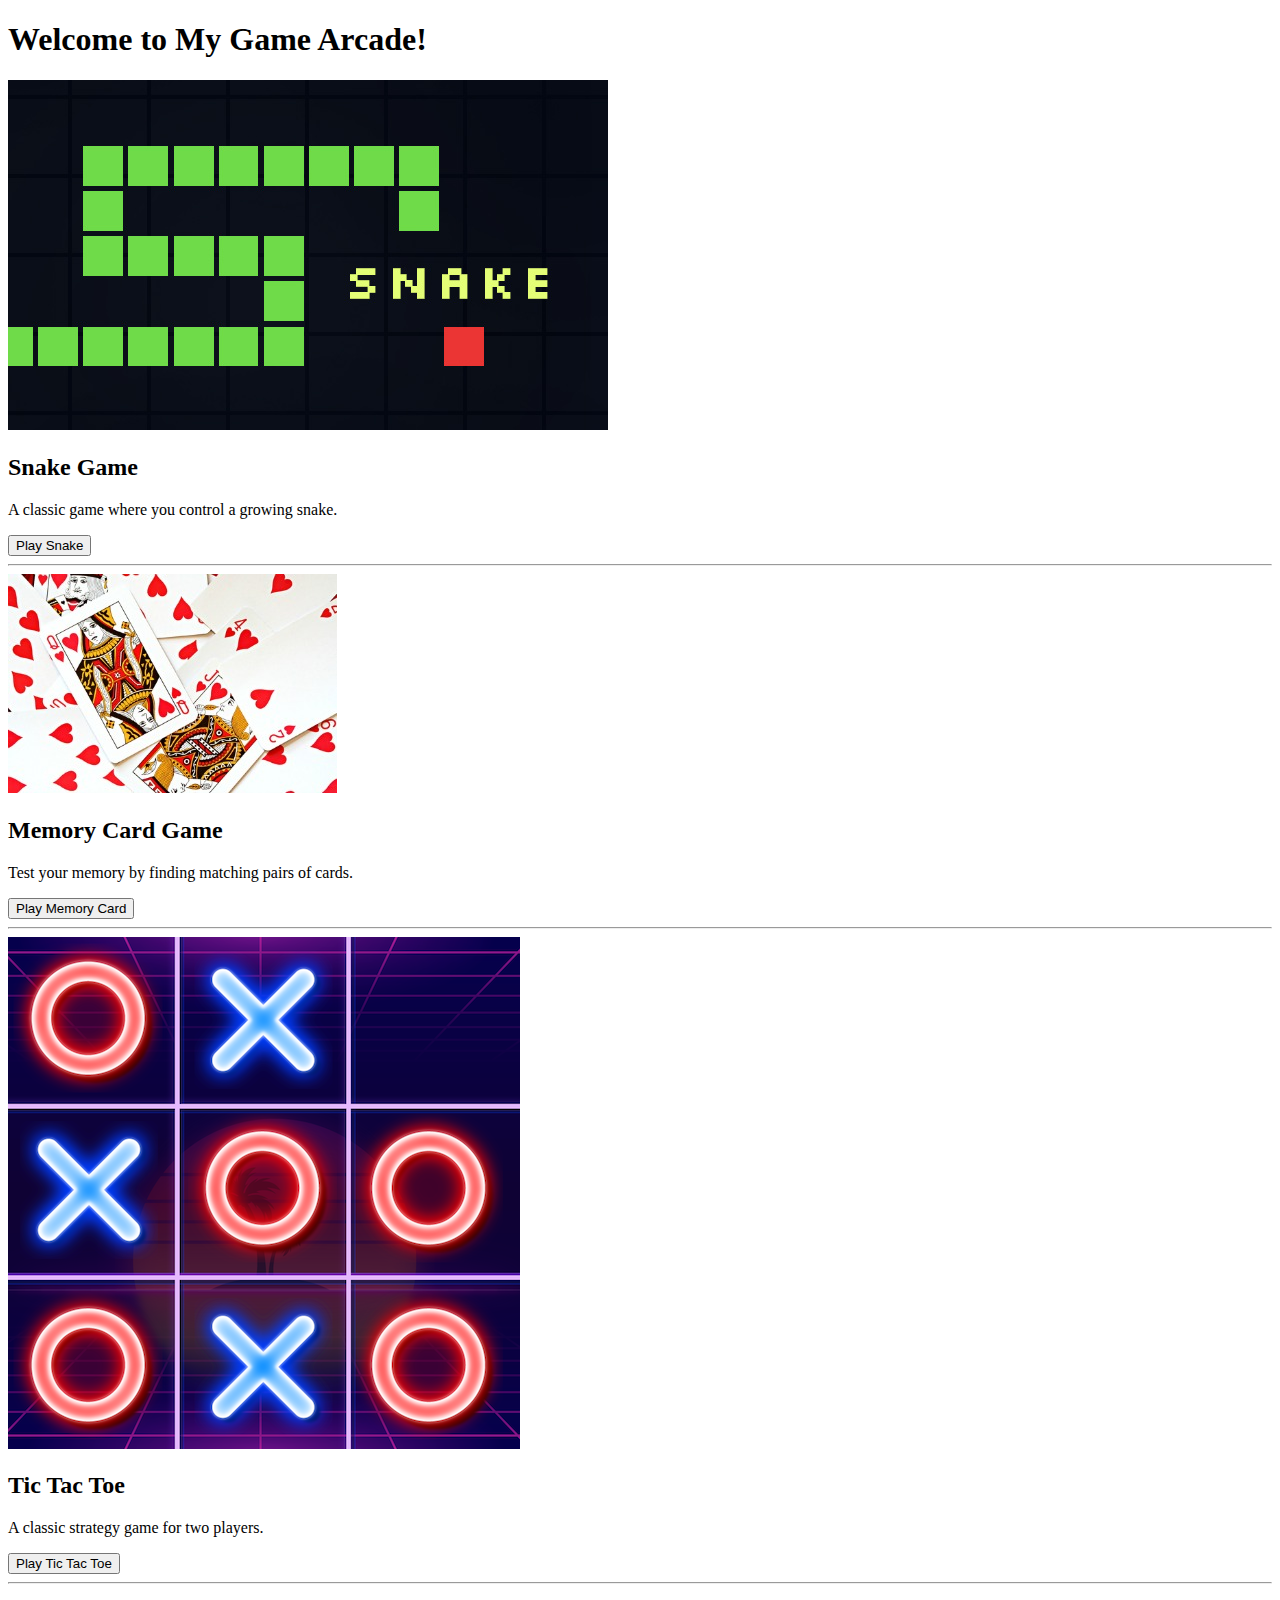
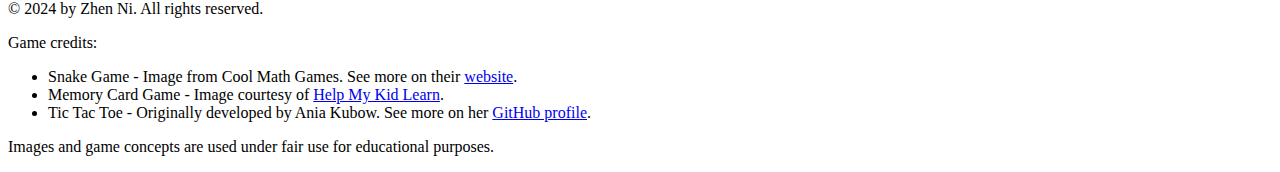
==== index.html @ cb6ce7e0 "Initial commit" ====
<!DOCTYPE html>
<html lang="en">
<head>
    <meta charset="UTF-8">
    <meta name="viewport" content="width=device-width, initial-scale=1.0">
    <title>Game Arcade</title>
    <link rel="stylesheet" href="styles.css">
</head>
<body>
    <header>
        <h1>Welcome to My Game Arcade!</h1>
    </header>
    <main>
        <section class="game">
            <!-- Image from https://www.coolmathgames.com/0-snake -->
            <img src="./Snake_OG-logo.jpg" title="Snake Game" alt="Snake Game" class="large">
            <h2>Snake Game</h2>
            <p>A classic game where you control a growing snake.</p>
            <button onclick="window.location.href='snake/snake.html';">Play Snake</button>
            <br><hr>
        </section>
        <section class="game">
            <!-- Iamge from https://www.helpmykidlearn.ie/activities/5-7/detail/memory-card-game-->
            <img src="./dreamstime_xs_3888135.jpg" title="Memory Card Game" alt="Memory Card Game">
            <h2>Memory Card Game</h2>
            <p>Test your memory by finding matching pairs of cards.</p>
            <button onclick="window.location.href='memory/memory_game.html';">Play Memory Card</button>
            <br><hr>
        </section>
        <section class="game">
            <!-- Iamge from https://play.google.com/store/apps/details?id=com.cdg.tictactoe&hl=en_US-->
            <img src="./unnamed.png" alt="Tic Tac Toe">
            <h2>Tic Tac Toe</h2>
            <p>A classic strategy game for two players.</p>
            <button onclick="window.location.href='tic-tac-toe/index.html';">Play Tic Tac Toe</button>
            <br><hr>
        </section>
    </main>
    <footer>
        <p>&copy; 2024 by Zhen Ni. All rights reserved.</p>
        <p>Game credits:</p>
        <ul>
            <li>Snake Game - Image from Cool Math Games. See more on their <a href="https://www.coolmathgames.com/0-snake">website</a>.</li>
            <li>Memory Card Game - Image courtesy of <a href="https://www.helpmykidlearn.ie/activities/5-7/detail/memory-card-game">Help My Kid Learn</a>.</li>
            <li>Tic Tac Toe - Originally developed by Ania Kubow. See more on her <a href="https://github.com/kubowania/tic-tac-toe">GitHub profile</a>.</li>
        </ul>
        <p>Images and game concepts are used under fair use for educational purposes.</p>
    </footer>
    <script src="main.js"></script>
</body>
</html>
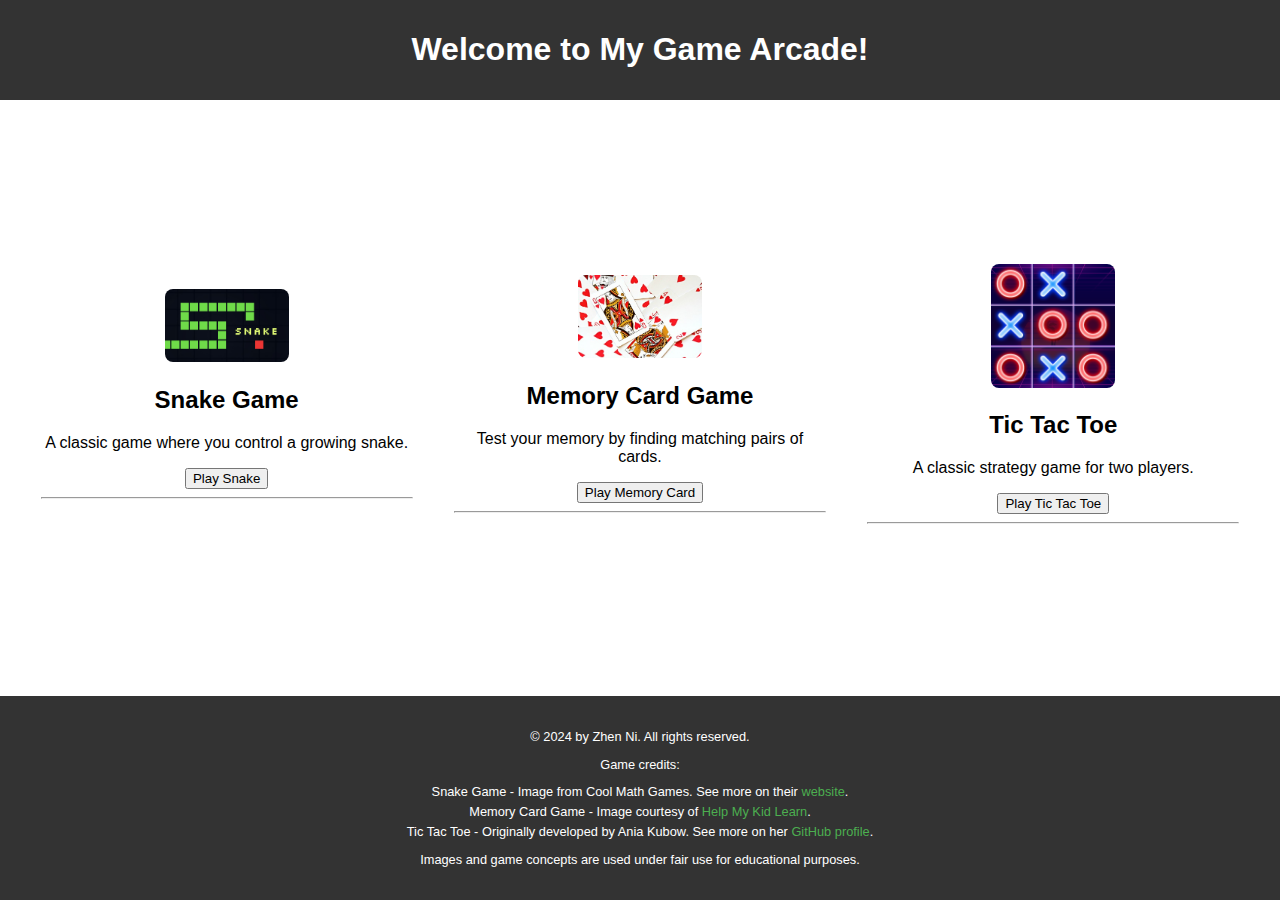
==== commit b8271857: "change html" ====
--- a/index.html
+++ b/index.html
@@ -4,7 +4,7 @@
     <meta charset="UTF-8">
     <meta name="viewport" content="width=device-width, initial-scale=1.0">
     <title>Game Arcade</title>
-    <link rel="stylesheet" href="styles.css">
+    <link rel="stylesheet" href="index.css">
 </head>
 <body>
     <header>
--- a/index.css
+++ b/index.css
@@ -0,0 +1,78 @@
+body {
+    font-family: Arial, sans-serif;
+    margin: 0;
+    padding: 0;
+    display: flex;
+    flex-direction: column;
+    min-height: 100vh;
+}
+
+header {
+    background-color: #333;
+    color: #fff;
+    padding: 10px 20px;
+    text-align: center;
+}
+
+main {
+    flex: 1;
+    display: flex;
+    justify-content: space-around;
+    align-items: center;
+    flex-wrap: wrap;
+    padding: 20px;
+}
+
+.game {
+    width: 30%;
+    margin: 15px;
+    text-align: center;
+}
+
+.game img {
+    width: 50%;
+    height: auto;
+    border-radius: 8px;
+}
+
+
+@media (min-width: 768px) {
+    .game img {
+        width: 50%;
+    }
+}
+
+
+@media (min-width: 992px) {
+    .game img {
+        width: 33.33%;
+    }
+}
+
+footer {
+    background-color: #333;
+    color: #fff;
+    text-align: center;
+    padding: 20px;
+    font-size: 0.8em;
+}
+
+footer a {
+    color: #4CAF50;
+    text-decoration: none;
+}
+
+footer a:hover {
+    text-decoration: underline;
+}
+
+footer ul {
+    list-style: none;
+    padding: 0;
+}
+
+footer li {
+    margin: 5px 0; 
+}
+
+
